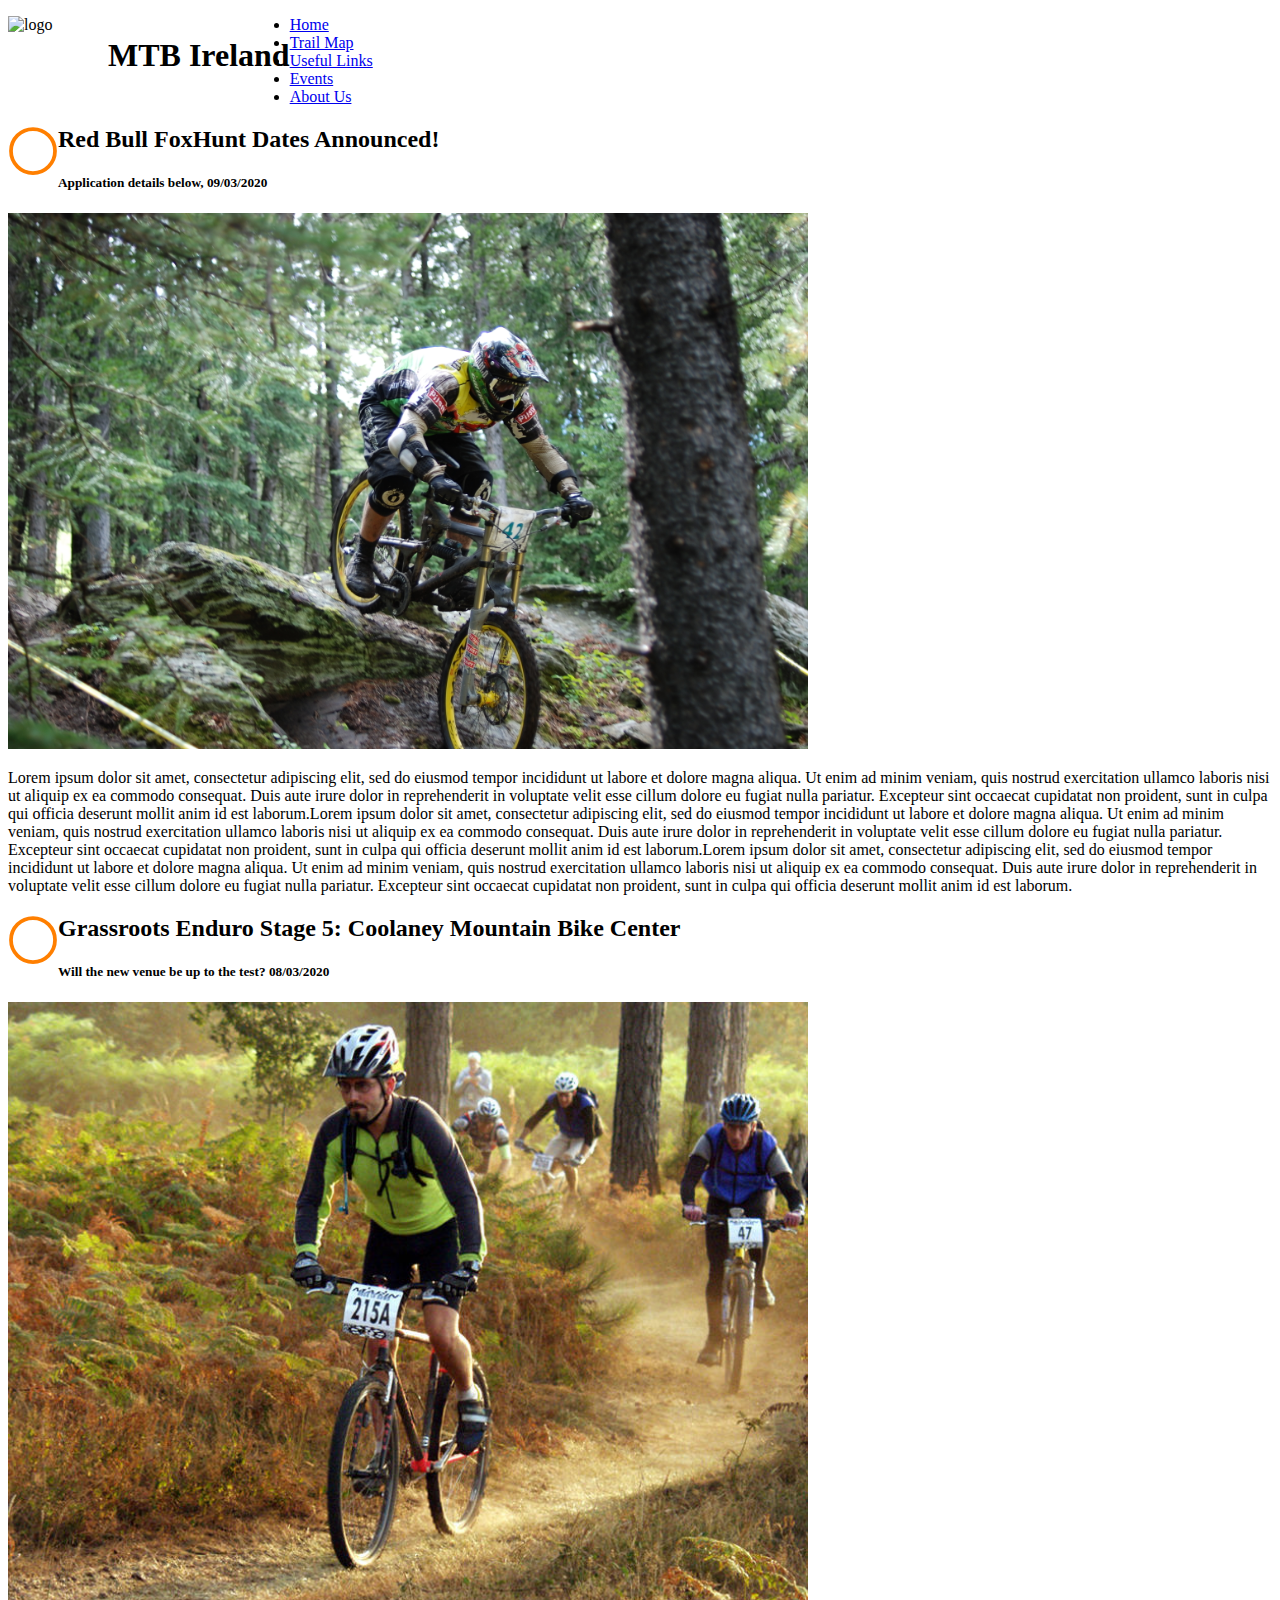
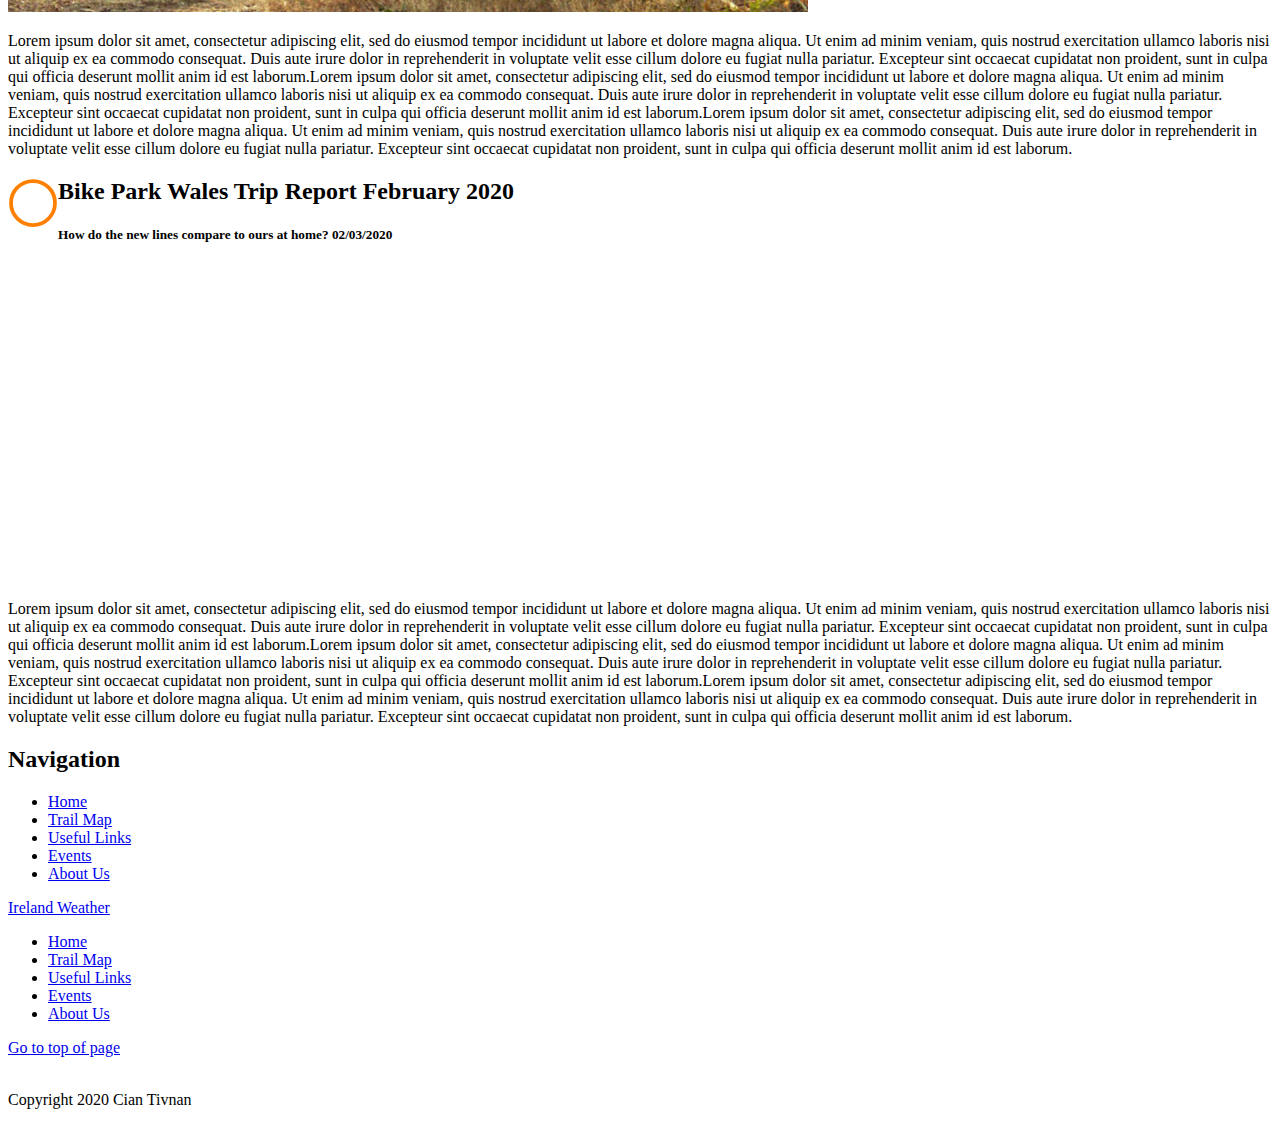
==== index.html @ 561784b7 "Add files via upload" ====
<!DOCTYPE HTML>
<!--Author - Cian Tivnan S00198481
	Start Date - 07/03/20	
	Page Description - Web Design Project
-->

<html lang="en">
<head>
	<meta charset="utf-8" />
	<meta name="description" content="Biking Website">
	<meta name="keywords" content="Sales, Products, Home">
	<meta name="author" content="Cian Tivnan">
	<title>MTB Ireland</title>
	<link rel="stylesheet" type="text/css" href="styles/mainStyles.css"/>
    <link rel="icon" type="image/png" href="images/favicon-32x32.png" sizes="32x32" />
</head>

<body>
	
	<header>
		
        <img style="float: left; height: 100px; width: 100px;" src="images/logo.png" alt ="logo">
		<h1 style="float:left">MTB Ireland</h1>
    </header>  
        <a name="pagetop"></a>
        <nav>
		  <ul>
                <li class="active"> <a href="index.html">Home</a> </li>
                <li> <a href="map.html">Trail Map</a> </li>
                <li> <a href="links.html">Useful Links</a> </li>
                <li> <a href="events.html">Events</a> </li>
                <li> <a href="aboutus.html">About Us</a> </li>
            </ul>
        </nav>

    
    
    
    <main>
        
    
        
    
       <div class="row">
           
  <div class="column">
      
    <div class="card">
        <img style="float: left; height: 50px; width: 50px;" src="images/orange.svg" alt ="articlemarker">
      <h2>Red Bull FoxHunt Dates Announced!</h2>
      <h5>Application details below, 09/03/2020</h5>
      <div class="articleimg" style="height:auto;"><img style="width:800px;" src="images/article1.jpg" alt="racepic1"></div>
      <p class="articlebody">Lorem ipsum dolor sit amet, consectetur adipiscing elit, sed do eiusmod tempor incididunt ut labore et dolore magna aliqua. Ut enim ad minim veniam, quis nostrud exercitation ullamco laboris nisi ut aliquip ex ea commodo consequat. Duis aute irure dolor in reprehenderit in voluptate velit esse cillum dolore eu fugiat nulla pariatur. Excepteur sint occaecat cupidatat non proident, sunt in culpa qui officia deserunt mollit anim id est laborum.Lorem ipsum dolor sit amet, consectetur adipiscing elit, sed do eiusmod tempor incididunt ut labore et dolore magna aliqua. Ut enim ad minim veniam, quis nostrud exercitation ullamco laboris nisi ut aliquip ex ea commodo consequat. Duis aute irure dolor in reprehenderit in voluptate velit esse cillum dolore eu fugiat nulla pariatur. Excepteur sint occaecat cupidatat non proident, sunt in culpa qui officia deserunt mollit anim id est laborum.Lorem ipsum dolor sit amet, consectetur adipiscing elit, sed do eiusmod tempor incididunt ut labore et dolore magna aliqua. Ut enim ad minim veniam, quis nostrud exercitation ullamco laboris nisi ut aliquip ex ea commodo consequat. Duis aute irure dolor in reprehenderit in voluptate velit esse cillum dolore eu fugiat nulla pariatur. Excepteur sint occaecat cupidatat non proident, sunt in culpa qui officia deserunt mollit anim id est laborum.</p>
    </div>
      
    <div class="card">
        <img style="float: left; height: 50px; width: 50px;" src="images/orange.svg" alt ="articlemarker">
      <h2>Grassroots Enduro Stage 5: Coolaney Mountain Bike Center</h2>
      <h5>Will the new venue be up to the test? 08/03/2020</h5>
      <div class="articleimg" style="height:auto;"><img style="width:800px;" src="images/article2.jpg" alt="racepic2"></div>
      <p class="articlebody">Lorem ipsum dolor sit amet, consectetur adipiscing elit, sed do eiusmod tempor incididunt ut labore et dolore magna aliqua. Ut enim ad minim veniam, quis nostrud exercitation ullamco laboris nisi ut aliquip ex ea commodo consequat. Duis aute irure dolor in reprehenderit in voluptate velit esse cillum dolore eu fugiat nulla pariatur. Excepteur sint occaecat cupidatat non proident, sunt in culpa qui officia deserunt mollit anim id est laborum.Lorem ipsum dolor sit amet, consectetur adipiscing elit, sed do eiusmod tempor incididunt ut labore et dolore magna aliqua. Ut enim ad minim veniam, quis nostrud exercitation ullamco laboris nisi ut aliquip ex ea commodo consequat. Duis aute irure dolor in reprehenderit in voluptate velit esse cillum dolore eu fugiat nulla pariatur. Excepteur sint occaecat cupidatat non proident, sunt in culpa qui officia deserunt mollit anim id est laborum.Lorem ipsum dolor sit amet, consectetur adipiscing elit, sed do eiusmod tempor incididunt ut labore et dolore magna aliqua. Ut enim ad minim veniam, quis nostrud exercitation ullamco laboris nisi ut aliquip ex ea commodo consequat. Duis aute irure dolor in reprehenderit in voluptate velit esse cillum dolore eu fugiat nulla pariatur. Excepteur sint occaecat cupidatat non proident, sunt in culpa qui officia deserunt mollit anim id est laborum.</p>
    </div>
      
      <div class="card">
          <img style="float: left; height: 50px; width: 50px;" src="images/orange.svg" alt ="articlemarker">
      <h2>Bike Park Wales Trip Report February 2020</h2>
      <h5>How do the new lines compare to ours at home? 02/03/2020</h5>
      <div class="articlevideo" style="height:auto;"><iframe width="560" height="315" src="https://www.youtube.com/embed/m3qBA9Z3264" frameborder="0" allow="accelerometer; autoplay; encrypted-media; gyroscope; picture-in-picture" allowfullscreen></iframe></div>
      <p class="articlebody">Lorem ipsum dolor sit amet, consectetur adipiscing elit, sed do eiusmod tempor incididunt ut labore et dolore magna aliqua. Ut enim ad minim veniam, quis nostrud exercitation ullamco laboris nisi ut aliquip ex ea commodo consequat. Duis aute irure dolor in reprehenderit in voluptate velit esse cillum dolore eu fugiat nulla pariatur. Excepteur sint occaecat cupidatat non proident, sunt in culpa qui officia deserunt mollit anim id est laborum.Lorem ipsum dolor sit amet, consectetur adipiscing elit, sed do eiusmod tempor incididunt ut labore et dolore magna aliqua. Ut enim ad minim veniam, quis nostrud exercitation ullamco laboris nisi ut aliquip ex ea commodo consequat. Duis aute irure dolor in reprehenderit in voluptate velit esse cillum dolore eu fugiat nulla pariatur. Excepteur sint occaecat cupidatat non proident, sunt in culpa qui officia deserunt mollit anim id est laborum.Lorem ipsum dolor sit amet, consectetur adipiscing elit, sed do eiusmod tempor incididunt ut labore et dolore magna aliqua. Ut enim ad minim veniam, quis nostrud exercitation ullamco laboris nisi ut aliquip ex ea commodo consequat. Duis aute irure dolor in reprehenderit in voluptate velit esse cillum dolore eu fugiat nulla pariatur. Excepteur sint occaecat cupidatat non proident, sunt in culpa qui officia deserunt mollit anim id est laborum.</p>
    </div>
  </div>
</div>
		
	</main>
    
    <aside>
            <h2> Navigation </h2>
                <ul>
                <li> <a href="home.html">Home</a></li>
                <li> <a href="map.html">Trail Map</a></li>
                <li> <a href="links.html">Useful Links</a></li>
                <li> <a href="events.html">Events</a> </li>
                <li> <a href="aboutus.html">About Us</a></li>
                </ul>
        
        <a class="weatherwidget-io" href="https://forecast7.com/en/53d35n6d26/dublin/" data-label_1="Ireland" data-label_2="Weather" data-theme="original" data-basecolor="forestgreen" >Ireland Weather</a>
            <script>!function(d,s,id){var js,fjs=d.getElementsByTagName(s)[0];if(!d.getElementById(id)){js=d.createElement(s);js.id=id;js.src='https://weatherwidget.io/js/widget.min.js';fjs.parentNode.insertBefore(js,fjs);}}(document,'script','weatherwidget-io-js');
            </script>
        
        
        
        

        </aside>
    
	<footer>
        <nav>
        <ul>
                <li class="active"> <a href="index.html">Home</a> </li>
                <li> <a href="map.html">Trail Map</a> </li>
                <li> <a href="links.html">Useful Links</a> </li>
                <li> <a href="events.html">Events</a> </li>    
                <li> <a href="aboutus.html">About Us</a> </li>
                
        
        </ul>
        </nav>
        <a href="#top">Go to top of page</a>
        <br><br>
        <p>Copyright 2020 Cian Tivnan</p>
	</footer>

</body>
</html>
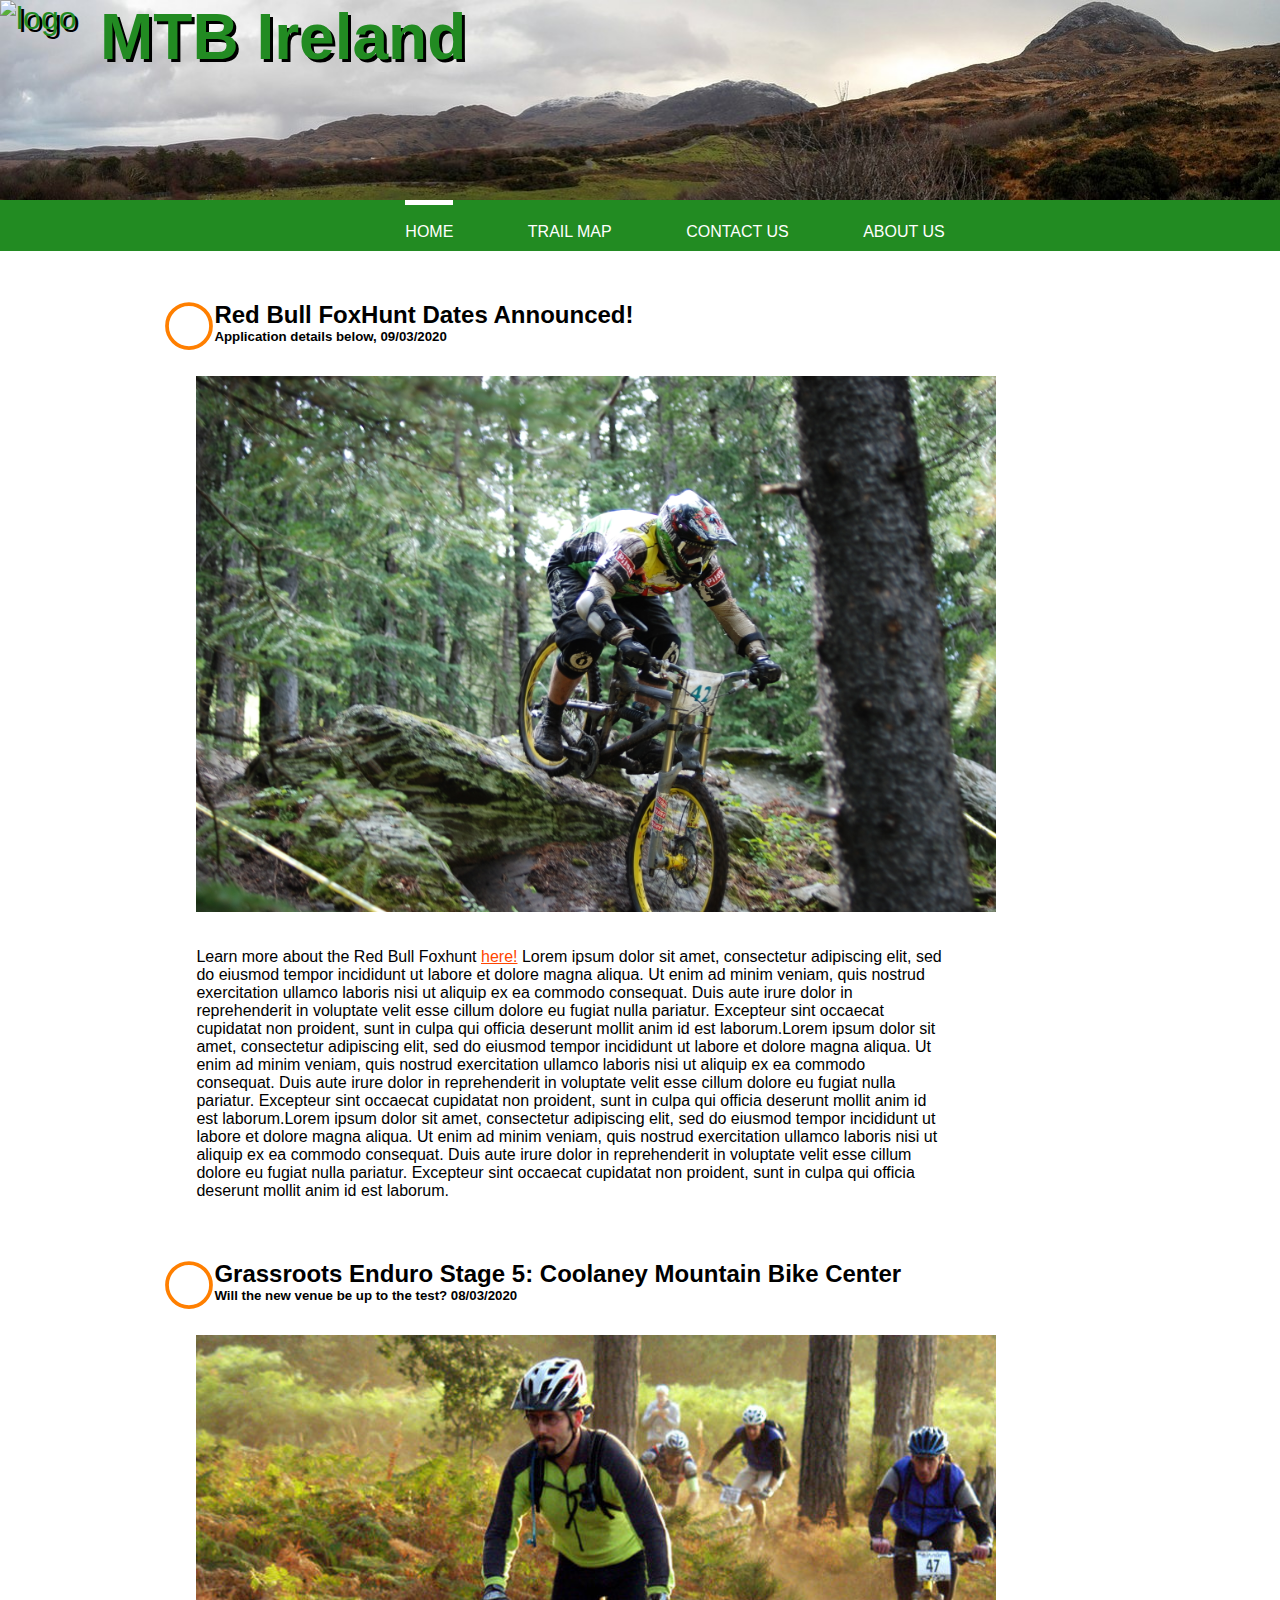
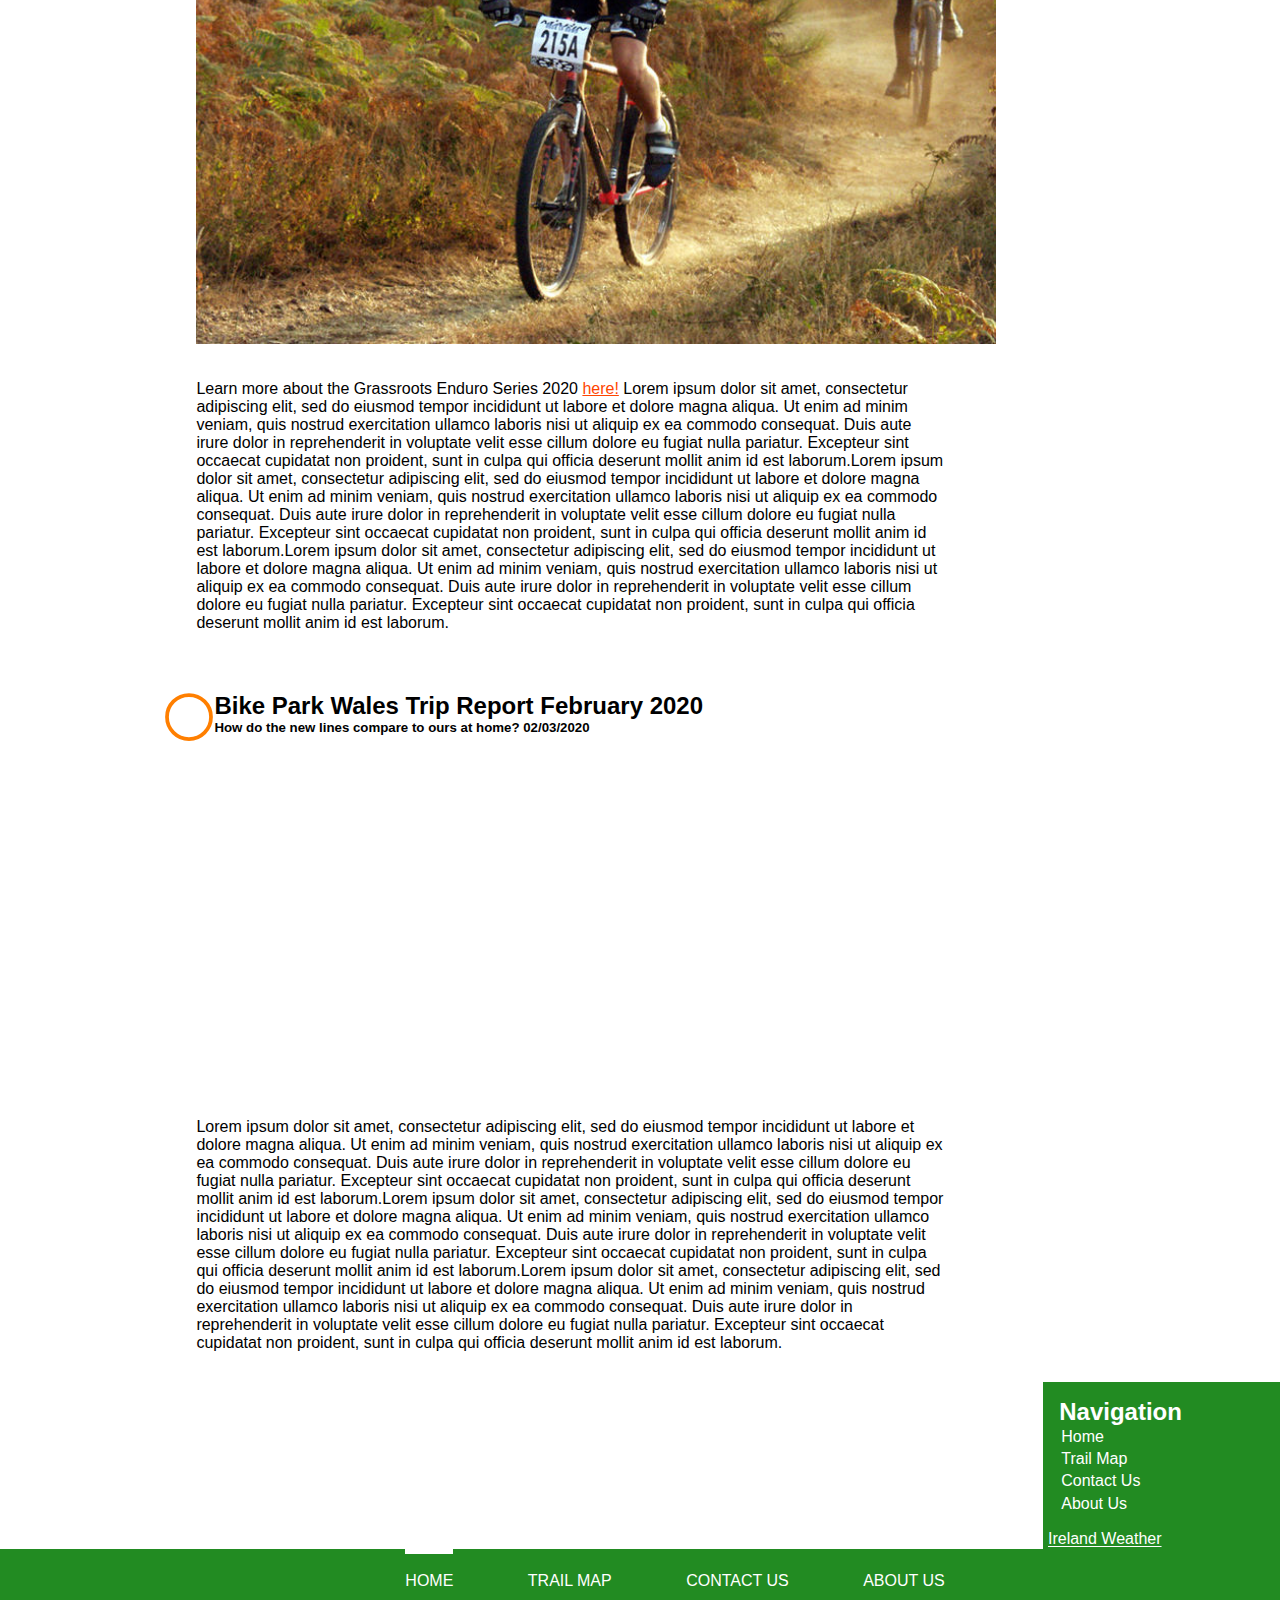
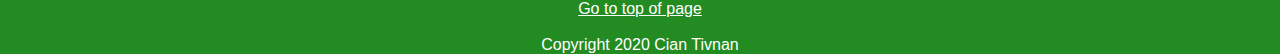
==== commit 2e009f4a: "Add files via upload" ====
--- a/index.html
+++ b/index.html
@@ -8,7 +8,7 @@
 <head>
 	<meta charset="utf-8" />
 	<meta name="description" content="Biking Website">
-	<meta name="keywords" content="Sales, Products, Home">
+	<meta name="keywords" content="Home, Trails, Events">
 	<meta name="author" content="Cian Tivnan">
 	<title>MTB Ireland</title>
 	<link rel="stylesheet" type="text/css" href="styles/mainStyles.css"/>
@@ -19,16 +19,15 @@
 	
 	<header>
 		
-        <img style="float: left; height: 100px; width: 100px;" src="images/logo.png" alt ="logo">
-		<h1 style="float:left">MTB Ireland</h1>
+        <img class="logo" src="images/logo.png" alt ="logo">
+		<h1>MTB Ireland</h1>
     </header>  
         <a name="pagetop"></a>
         <nav>
 		  <ul>
                 <li class="active"> <a href="index.html">Home</a> </li>
                 <li> <a href="map.html">Trail Map</a> </li>
-                <li> <a href="links.html">Useful Links</a> </li>
-                <li> <a href="events.html">Events</a> </li>
+                <li> <a href="contact.html">Contact Us</a> </li>
                 <li> <a href="aboutus.html">About Us</a> </li>
             </ul>
         </nav>
@@ -41,48 +40,48 @@
     
         
     
-       <div class="row">
+       <section class="row">
            
-  <div class="column">
+  <section class="column">
       
-    <div class="card">
-        <img style="float: left; height: 50px; width: 50px;" src="images/orange.svg" alt ="articlemarker">
+    <section class="card">
+        <img class=articleDot src="images/orange.svg" alt ="articlemarker">
       <h2>Red Bull FoxHunt Dates Announced!</h2>
       <h5>Application details below, 09/03/2020</h5>
-      <div class="articleimg" style="height:auto;"><img style="width:800px;" src="images/article1.jpg" alt="racepic1"></div>
-      <p class="articlebody">Lorem ipsum dolor sit amet, consectetur adipiscing elit, sed do eiusmod tempor incididunt ut labore et dolore magna aliqua. Ut enim ad minim veniam, quis nostrud exercitation ullamco laboris nisi ut aliquip ex ea commodo consequat. Duis aute irure dolor in reprehenderit in voluptate velit esse cillum dolore eu fugiat nulla pariatur. Excepteur sint occaecat cupidatat non proident, sunt in culpa qui officia deserunt mollit anim id est laborum.Lorem ipsum dolor sit amet, consectetur adipiscing elit, sed do eiusmod tempor incididunt ut labore et dolore magna aliqua. Ut enim ad minim veniam, quis nostrud exercitation ullamco laboris nisi ut aliquip ex ea commodo consequat. Duis aute irure dolor in reprehenderit in voluptate velit esse cillum dolore eu fugiat nulla pariatur. Excepteur sint occaecat cupidatat non proident, sunt in culpa qui officia deserunt mollit anim id est laborum.Lorem ipsum dolor sit amet, consectetur adipiscing elit, sed do eiusmod tempor incididunt ut labore et dolore magna aliqua. Ut enim ad minim veniam, quis nostrud exercitation ullamco laboris nisi ut aliquip ex ea commodo consequat. Duis aute irure dolor in reprehenderit in voluptate velit esse cillum dolore eu fugiat nulla pariatur. Excepteur sint occaecat cupidatat non proident, sunt in culpa qui officia deserunt mollit anim id est laborum.</p>
-    </div>
+      <section class="articleimg" style="height:auto;"><img style="width:800px;" src="images/article1.jpg" alt="racepic1"></section>
+      <p class="articlebody">Learn more about the Red Bull Foxhunt <a href="http://freewheelin.ie/a-first-timers-guide-to-surviving-the-red-bull-foxhunt-rostrevor/">here!</a> Lorem ipsum dolor sit amet, consectetur adipiscing elit, sed do eiusmod tempor incididunt ut labore et dolore magna aliqua. Ut enim ad minim veniam, quis nostrud exercitation ullamco laboris nisi ut aliquip ex ea commodo consequat. Duis aute irure dolor in reprehenderit in voluptate velit esse cillum dolore eu fugiat nulla pariatur. Excepteur sint occaecat cupidatat non proident, sunt in culpa qui officia deserunt mollit anim id est laborum.Lorem ipsum dolor sit amet, consectetur adipiscing elit, sed do eiusmod tempor incididunt ut labore et dolore magna aliqua. Ut enim ad minim veniam, quis nostrud exercitation ullamco laboris nisi ut aliquip ex ea commodo consequat. Duis aute irure dolor in reprehenderit in voluptate velit esse cillum dolore eu fugiat nulla pariatur. Excepteur sint occaecat cupidatat non proident, sunt in culpa qui officia deserunt mollit anim id est laborum.Lorem ipsum dolor sit amet, consectetur adipiscing elit, sed do eiusmod tempor incididunt ut labore et dolore magna aliqua. Ut enim ad minim veniam, quis nostrud exercitation ullamco laboris nisi ut aliquip ex ea commodo consequat. Duis aute irure dolor in reprehenderit in voluptate velit esse cillum dolore eu fugiat nulla pariatur. Excepteur sint occaecat cupidatat non proident, sunt in culpa qui officia deserunt mollit anim id est laborum.</p>
+    </section>
       
-    <div class="card">
-        <img style="float: left; height: 50px; width: 50px;" src="images/orange.svg" alt ="articlemarker">
+    <section class="card">
+        <img class=articleDot src="images/orange.svg" alt ="articlemarker">
       <h2>Grassroots Enduro Stage 5: Coolaney Mountain Bike Center</h2>
       <h5>Will the new venue be up to the test? 08/03/2020</h5>
-      <div class="articleimg" style="height:auto;"><img style="width:800px;" src="images/article2.jpg" alt="racepic2"></div>
-      <p class="articlebody">Lorem ipsum dolor sit amet, consectetur adipiscing elit, sed do eiusmod tempor incididunt ut labore et dolore magna aliqua. Ut enim ad minim veniam, quis nostrud exercitation ullamco laboris nisi ut aliquip ex ea commodo consequat. Duis aute irure dolor in reprehenderit in voluptate velit esse cillum dolore eu fugiat nulla pariatur. Excepteur sint occaecat cupidatat non proident, sunt in culpa qui officia deserunt mollit anim id est laborum.Lorem ipsum dolor sit amet, consectetur adipiscing elit, sed do eiusmod tempor incididunt ut labore et dolore magna aliqua. Ut enim ad minim veniam, quis nostrud exercitation ullamco laboris nisi ut aliquip ex ea commodo consequat. Duis aute irure dolor in reprehenderit in voluptate velit esse cillum dolore eu fugiat nulla pariatur. Excepteur sint occaecat cupidatat non proident, sunt in culpa qui officia deserunt mollit anim id est laborum.Lorem ipsum dolor sit amet, consectetur adipiscing elit, sed do eiusmod tempor incididunt ut labore et dolore magna aliqua. Ut enim ad minim veniam, quis nostrud exercitation ullamco laboris nisi ut aliquip ex ea commodo consequat. Duis aute irure dolor in reprehenderit in voluptate velit esse cillum dolore eu fugiat nulla pariatur. Excepteur sint occaecat cupidatat non proident, sunt in culpa qui officia deserunt mollit anim id est laborum.</p>
-    </div>
+      <section class="articleimg" style="height:auto;"><img style="width:800px;" src="images/article2.jpg" alt="racepic2"></section>
+      <p class="articlebody">Learn more about the Grassroots Enduro Series 2020 <a href="http://grassrootsenduro.com">here!</a> Lorem ipsum dolor sit amet, consectetur adipiscing elit, sed do eiusmod tempor incididunt ut labore et dolore magna aliqua. Ut enim ad minim veniam, quis nostrud exercitation ullamco laboris nisi ut aliquip ex ea commodo consequat. Duis aute irure dolor in reprehenderit in voluptate velit esse cillum dolore eu fugiat nulla pariatur. Excepteur sint occaecat cupidatat non proident, sunt in culpa qui officia deserunt mollit anim id est laborum.Lorem ipsum dolor sit amet, consectetur adipiscing elit, sed do eiusmod tempor incididunt ut labore et dolore magna aliqua. Ut enim ad minim veniam, quis nostrud exercitation ullamco laboris nisi ut aliquip ex ea commodo consequat. Duis aute irure dolor in reprehenderit in voluptate velit esse cillum dolore eu fugiat nulla pariatur. Excepteur sint occaecat cupidatat non proident, sunt in culpa qui officia deserunt mollit anim id est laborum.Lorem ipsum dolor sit amet, consectetur adipiscing elit, sed do eiusmod tempor incididunt ut labore et dolore magna aliqua. Ut enim ad minim veniam, quis nostrud exercitation ullamco laboris nisi ut aliquip ex ea commodo consequat. Duis aute irure dolor in reprehenderit in voluptate velit esse cillum dolore eu fugiat nulla pariatur. Excepteur sint occaecat cupidatat non proident, sunt in culpa qui officia deserunt mollit anim id est laborum.</p>
+    </section>
       
-      <div class="card">
-          <img style="float: left; height: 50px; width: 50px;" src="images/orange.svg" alt ="articlemarker">
+      <section class="card">
+          <img class=articleDot src="images/orange.svg" alt ="articlemarker">
       <h2>Bike Park Wales Trip Report February 2020</h2>
       <h5>How do the new lines compare to ours at home? 02/03/2020</h5>
-      <div class="articlevideo" style="height:auto;"><iframe width="560" height="315" src="https://www.youtube.com/embed/m3qBA9Z3264" frameborder="0" allow="accelerometer; autoplay; encrypted-media; gyroscope; picture-in-picture" allowfullscreen></iframe></div>
+      <section class="articlevideo" style="height:auto;"><iframe width="560" height="315" src="https://www.youtube.com/embed/m3qBA9Z3264" frameborder="0" allow="accelerometer; autoplay; encrypted-media; gyroscope; picture-in-picture" allowfullscreen></iframe></section>
       <p class="articlebody">Lorem ipsum dolor sit amet, consectetur adipiscing elit, sed do eiusmod tempor incididunt ut labore et dolore magna aliqua. Ut enim ad minim veniam, quis nostrud exercitation ullamco laboris nisi ut aliquip ex ea commodo consequat. Duis aute irure dolor in reprehenderit in voluptate velit esse cillum dolore eu fugiat nulla pariatur. Excepteur sint occaecat cupidatat non proident, sunt in culpa qui officia deserunt mollit anim id est laborum.Lorem ipsum dolor sit amet, consectetur adipiscing elit, sed do eiusmod tempor incididunt ut labore et dolore magna aliqua. Ut enim ad minim veniam, quis nostrud exercitation ullamco laboris nisi ut aliquip ex ea commodo consequat. Duis aute irure dolor in reprehenderit in voluptate velit esse cillum dolore eu fugiat nulla pariatur. Excepteur sint occaecat cupidatat non proident, sunt in culpa qui officia deserunt mollit anim id est laborum.Lorem ipsum dolor sit amet, consectetur adipiscing elit, sed do eiusmod tempor incididunt ut labore et dolore magna aliqua. Ut enim ad minim veniam, quis nostrud exercitation ullamco laboris nisi ut aliquip ex ea commodo consequat. Duis aute irure dolor in reprehenderit in voluptate velit esse cillum dolore eu fugiat nulla pariatur. Excepteur sint occaecat cupidatat non proident, sunt in culpa qui officia deserunt mollit anim id est laborum.</p>
-    </div>
-  </div>
-</div>
+    </section>
+  </section>
+</section>
 		
 	</main>
     
     <aside>
+        <section class="asideNav">
             <h2> Navigation </h2>
                 <ul>
                 <li> <a href="home.html">Home</a></li>
                 <li> <a href="map.html">Trail Map</a></li>
-                <li> <a href="links.html">Useful Links</a></li>
-                <li> <a href="events.html">Events</a> </li>
+                <li> <a href="contact.html">Contact Us</a></li>
                 <li> <a href="aboutus.html">About Us</a></li>
                 </ul>
-        
+        </section>
         <a class="weatherwidget-io" href="https://forecast7.com/en/53d35n6d26/dublin/" data-label_1="Ireland" data-label_2="Weather" data-theme="original" data-basecolor="forestgreen" >Ireland Weather</a>
             <script>!function(d,s,id){var js,fjs=d.getElementsByTagName(s)[0];if(!d.getElementById(id)){js=d.createElement(s);js.id=id;js.src='https://weatherwidget.io/js/widget.min.js';fjs.parentNode.insertBefore(js,fjs);}}(document,'script','weatherwidget-io-js');
             </script>
@@ -98,8 +97,7 @@
         <ul>
                 <li class="active"> <a href="index.html">Home</a> </li>
                 <li> <a href="map.html">Trail Map</a> </li>
-                <li> <a href="links.html">Useful Links</a> </li>
-                <li> <a href="events.html">Events</a> </li>    
+                <li> <a href="contact.html">Contact Us</a> </li>
                 <li> <a href="aboutus.html">About Us</a> </li>
                 
         
--- a/styles/mainStyles.css
+++ b/styles/mainStyles.css
@@ -0,0 +1,326 @@
+/*  Author - Cian Tivnan S00198481
+	Date - 27/02/20	
+    Page Description - Week 6 assignment */
+
+*{
+    margin: 0px;
+    padding: 0px;
+}
+
+/* Header CSS */
+header {
+    background-image: url(../images/headercopy.jpg);
+    background-repeat: no-repeat;
+    background-size: cover;
+    height: 200px;
+    color: forestgreen;
+    font-size: 32px; 
+    text-shadow: 3px 3px black;
+}
+/* Set all anchor links to white */
+a {
+    color: white;
+}
+
+h1 {
+    float: left;
+}
+/* Align all h2 to left */
+h2 {
+    text-align: left
+}
+
+h3 {
+    text-align: center;
+}
+
+/* Define text details for body */
+body {
+    font-family: sans-serif;
+    font-size: 16px;
+    background-color: white;
+    color: black;
+}
+
+/* Colour for nav */
+nav {
+    background-color: forestgreen;;
+    text-align: center;
+    color: white;
+}
+
+/* Nav options */
+nav ul  {
+    margin: 0;
+    padding-bottom: 10px;
+    list-style: none;
+}
+
+/* CSS for Nav boxes */
+nav ul li {
+    display: inline-block;
+    margin-left: 70px;
+    padding-top: 23px;
+    position: relative;
+}
+
+/* Colours for Nav anchor links */
+nav ul li a {
+    color: white;
+    text-decoration: none;
+    text-transform: uppercase;
+}
+
+nav ul li a::before {
+    content: '';
+    display: block;
+    height: 5px;
+    width: 100%;
+    background-color: white;
+    position: absolute;
+    top: 0;  
+    width: 0;
+    transition: all ease-in-out 200ms; 
+}
+
+nav ul li a:hover::before {
+    width: 100%;
+}
+
+/* Padding and width for Main */
+main {
+    padding: 10px;
+    width: 80%;
+    height: auto;
+    float: left;
+}
+
+/* Aside CSS */
+aside {
+    width: 18.5%;
+    float: right;   
+    background-color: forestgreen;
+    color: white;
+}
+
+/* Aside list CSS */
+aside ul li {
+    list-style-type: none;
+    padding: 1%;
+}
+
+/* Colours for aside links */
+aside ul li a {
+    color: white;
+    text-decoration: none;
+}
+
+/* Underline aside links upon hover */
+aside ul li a:hover {
+    text-decoration: underline;
+}
+
+/* ::before sub-element tutorial watched from Kevin Powell youtube channel */
+.active::before {
+    
+    content: '';
+    display: block;
+    height: 5px;
+    width: 100%;
+    background-color: white;
+    position: absolute;
+    top: 0;  
+    width: 100%;
+}
+
+/* Video ID */
+#video {
+    float: right;
+    display: inline;
+    padding: .2em;
+}
+
+.articleDot {
+    float: left; 
+    height: 50px; 
+    width: 50px;
+}
+
+.logo {
+    float: left; 
+    height: 100px; 
+    width: 100px;
+}
+
+/* Content Class */
+.content {
+    float: left;
+    width: 90%;
+    width: 90%;
+}
+
+/* Weather Widget */
+.weatherwidget-io {
+    padding: .2em;
+    margin: .1em;
+}
+
+.column {
+    float: left;
+    width: 80%;
+    padding-left: 2em;
+    margin-left: 10%
+}
+
+.articleimg {
+    width: 100%;
+    padding: 2em;
+}
+
+.articlevideo {
+    width:100%;
+    padding: 2em;
+    margin-left: 10%
+}
+.row:after {
+    content: "";
+    display: table;
+    clear: both;
+}
+
+
+.card {
+    background-color: white;
+    padding: 20px;
+    margin-top: 20px;
+}
+
+.articlebody {
+    padding-left: 2em;
+}
+
+.articlebody a {
+    color: orangered;
+}
+
+.map {
+    float: right;
+    margin: 1em;
+    display: inline;
+    width: 750px;
+    height: 500px;
+    top: -30px;
+    border: none;
+    position: relative;
+}
+
+.article {
+    float: left;
+    margin: 1em;
+    display: inline;
+    width: 25%;
+    height: auto;
+}
+
+.article a {
+    color: orangered;
+}
+
+.form {
+    margin: 2em;
+    float: right;
+    display: inline;
+    
+}
+
+.required {
+    font-weight: bold;
+    color: red;
+}
+
+label {
+    float: left;
+    width: 112px;
+    padding-right: 10px;
+    text-align: right;
+}
+
+input {
+    margin-left: 1em;
+    margin-bottom: .5em;
+    width: 220px;
+}
+
+input[type="radio"] {
+    width: 10px;
+}
+
+input[type="checkbox"] {
+    width: 15px;
+}
+
+#button {
+    margin-left: 138px;
+}
+
+#button, #reset {
+    margin-top: .5em;
+    width: 8em;
+    background-color: forestgreen;
+    border: 2px solid black;
+    color: white;
+}
+
+fieldset {
+    margin-left: 1em;
+    margin-bottom: .5em;
+    width: 220px;
+    border: 0px;
+}
+
+table
+{
+    float: left;
+    display: inline;
+    width: auto;
+    border-collapse: collapse;
+    font-size: 20px;
+    margin: 20px;
+}
+
+th
+{
+    border: 1px solid black;
+    text-align: left;
+}
+
+tr
+{
+    border: 1px solid black;
+    text-align: left;
+}
+
+td
+{
+    border: 1px solid black;
+    text-align: left;
+    padding: .5em;
+}
+
+/* Footer CSS */
+footer {
+    color: white;
+    clear: both;
+    padding: 0;
+    margin: 0;
+    position: relative;
+    bottom: 0px;
+    width: 100%;
+    background-color: forestgreen; 
+    text-align: center;
+}
+
+
+.asideNav {
+    padding: 1em;
+}
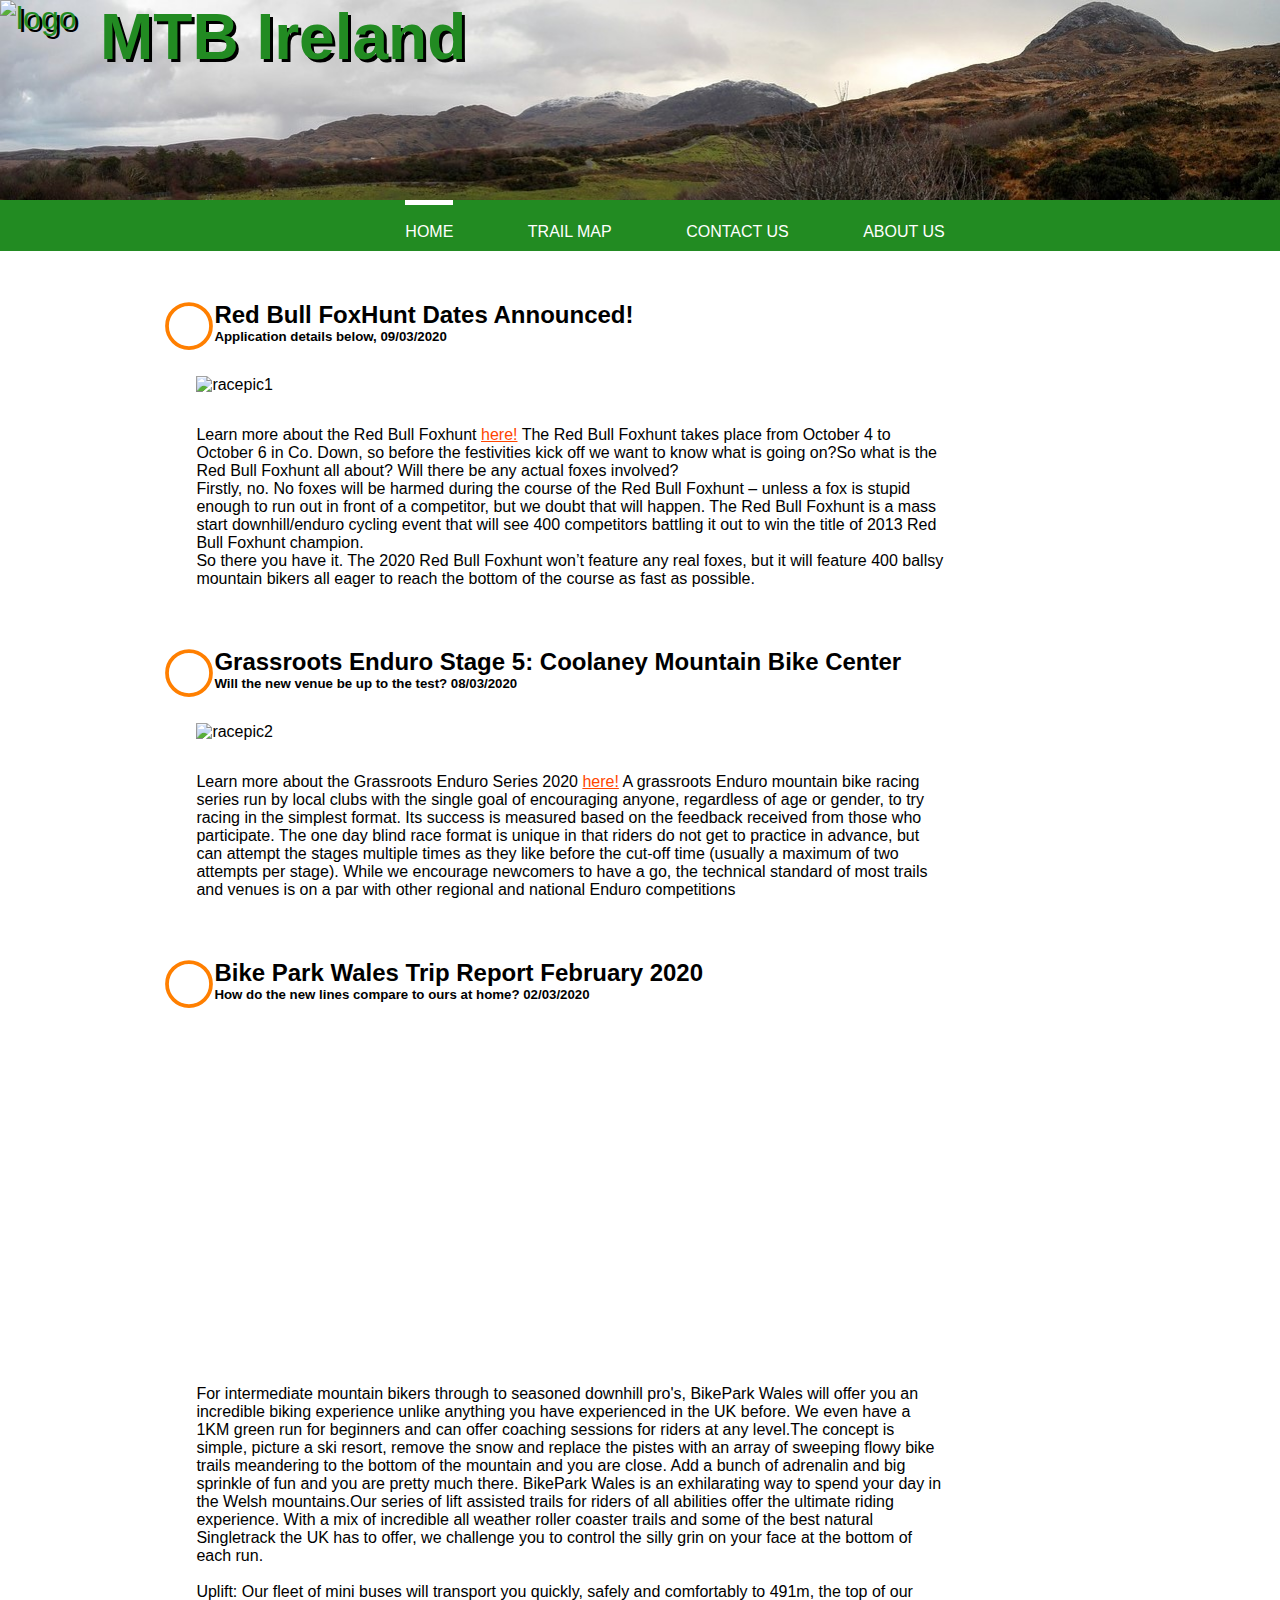
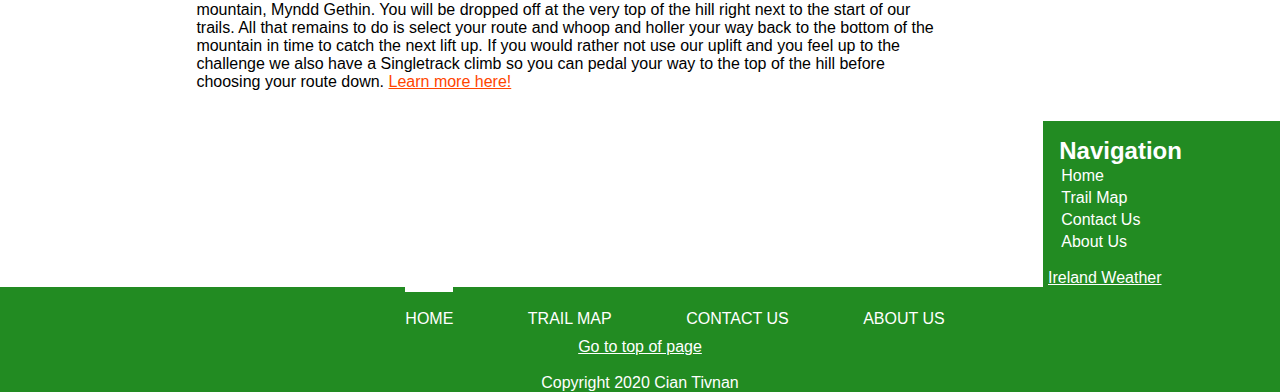
==== commit 1dcb35db: "Add files via upload" ====
--- a/index.html
+++ b/index.html
@@ -49,7 +49,7 @@
       <h2>Red Bull FoxHunt Dates Announced!</h2>
       <h5>Application details below, 09/03/2020</h5>
       <section class="articleimg" style="height:auto;"><img style="width:800px;" src="images/article1.jpg" alt="racepic1"></section>
-      <p class="articlebody">Learn more about the Red Bull Foxhunt <a href="http://freewheelin.ie/a-first-timers-guide-to-surviving-the-red-bull-foxhunt-rostrevor/">here!</a> Lorem ipsum dolor sit amet, consectetur adipiscing elit, sed do eiusmod tempor incididunt ut labore et dolore magna aliqua. Ut enim ad minim veniam, quis nostrud exercitation ullamco laboris nisi ut aliquip ex ea commodo consequat. Duis aute irure dolor in reprehenderit in voluptate velit esse cillum dolore eu fugiat nulla pariatur. Excepteur sint occaecat cupidatat non proident, sunt in culpa qui officia deserunt mollit anim id est laborum.Lorem ipsum dolor sit amet, consectetur adipiscing elit, sed do eiusmod tempor incididunt ut labore et dolore magna aliqua. Ut enim ad minim veniam, quis nostrud exercitation ullamco laboris nisi ut aliquip ex ea commodo consequat. Duis aute irure dolor in reprehenderit in voluptate velit esse cillum dolore eu fugiat nulla pariatur. Excepteur sint occaecat cupidatat non proident, sunt in culpa qui officia deserunt mollit anim id est laborum.Lorem ipsum dolor sit amet, consectetur adipiscing elit, sed do eiusmod tempor incididunt ut labore et dolore magna aliqua. Ut enim ad minim veniam, quis nostrud exercitation ullamco laboris nisi ut aliquip ex ea commodo consequat. Duis aute irure dolor in reprehenderit in voluptate velit esse cillum dolore eu fugiat nulla pariatur. Excepteur sint occaecat cupidatat non proident, sunt in culpa qui officia deserunt mollit anim id est laborum.</p>
+      <p class="articlebody">Learn more about the Red Bull Foxhunt <a href="https://www.joe.ie/sport/what-exactly-is-the-red-bull-foxhunt-376645">here!</a> The Red Bull Foxhunt takes place from October 4 to October 6 in Co. Down, so before the festivities kick off we want to know what is going on?So what is the Red Bull Foxhunt all about? Will there be any actual foxes involved? <br>Firstly, no. No foxes will be harmed during the course of the Red Bull Foxhunt – unless a fox is stupid enough to run out in front of a competitor, but we doubt that will happen. The Red Bull Foxhunt is a mass start downhill/enduro cycling event that will see 400 competitors battling it out to win the title of 2013 Red Bull Foxhunt champion.<br>So there you have it. The 2020 Red Bull Foxhunt won’t feature any real foxes, but it will feature 400 ballsy mountain bikers all eager to reach the bottom of the course as fast as possible.</p>
     </section>
       
     <section class="card">
@@ -57,7 +57,7 @@
       <h2>Grassroots Enduro Stage 5: Coolaney Mountain Bike Center</h2>
       <h5>Will the new venue be up to the test? 08/03/2020</h5>
       <section class="articleimg" style="height:auto;"><img style="width:800px;" src="images/article2.jpg" alt="racepic2"></section>
-      <p class="articlebody">Learn more about the Grassroots Enduro Series 2020 <a href="http://grassrootsenduro.com">here!</a> Lorem ipsum dolor sit amet, consectetur adipiscing elit, sed do eiusmod tempor incididunt ut labore et dolore magna aliqua. Ut enim ad minim veniam, quis nostrud exercitation ullamco laboris nisi ut aliquip ex ea commodo consequat. Duis aute irure dolor in reprehenderit in voluptate velit esse cillum dolore eu fugiat nulla pariatur. Excepteur sint occaecat cupidatat non proident, sunt in culpa qui officia deserunt mollit anim id est laborum.Lorem ipsum dolor sit amet, consectetur adipiscing elit, sed do eiusmod tempor incididunt ut labore et dolore magna aliqua. Ut enim ad minim veniam, quis nostrud exercitation ullamco laboris nisi ut aliquip ex ea commodo consequat. Duis aute irure dolor in reprehenderit in voluptate velit esse cillum dolore eu fugiat nulla pariatur. Excepteur sint occaecat cupidatat non proident, sunt in culpa qui officia deserunt mollit anim id est laborum.Lorem ipsum dolor sit amet, consectetur adipiscing elit, sed do eiusmod tempor incididunt ut labore et dolore magna aliqua. Ut enim ad minim veniam, quis nostrud exercitation ullamco laboris nisi ut aliquip ex ea commodo consequat. Duis aute irure dolor in reprehenderit in voluptate velit esse cillum dolore eu fugiat nulla pariatur. Excepteur sint occaecat cupidatat non proident, sunt in culpa qui officia deserunt mollit anim id est laborum.</p>
+      <p class="articlebody">Learn more about the Grassroots Enduro Series 2020 <a href="http://grassrootsenduro.com">here!</a> A grassroots Enduro mountain bike racing series run by local clubs with the single goal of encouraging anyone, regardless of age or gender, to try racing in the simplest format. Its success is measured based on the feedback received from those who participate. The one day blind race format is unique in that riders do not get to practice in advance, but can attempt the stages multiple times as they like before the cut-off time (usually a maximum of two attempts per stage). While we encourage newcomers to have a go, the technical standard of most trails and venues is on a par with other regional and national Enduro competitions</p>
     </section>
       
       <section class="card">
@@ -65,7 +65,9 @@
       <h2>Bike Park Wales Trip Report February 2020</h2>
       <h5>How do the new lines compare to ours at home? 02/03/2020</h5>
       <section class="articlevideo" style="height:auto;"><iframe width="560" height="315" src="https://www.youtube.com/embed/m3qBA9Z3264" frameborder="0" allow="accelerometer; autoplay; encrypted-media; gyroscope; picture-in-picture" allowfullscreen></iframe></section>
-      <p class="articlebody">Lorem ipsum dolor sit amet, consectetur adipiscing elit, sed do eiusmod tempor incididunt ut labore et dolore magna aliqua. Ut enim ad minim veniam, quis nostrud exercitation ullamco laboris nisi ut aliquip ex ea commodo consequat. Duis aute irure dolor in reprehenderit in voluptate velit esse cillum dolore eu fugiat nulla pariatur. Excepteur sint occaecat cupidatat non proident, sunt in culpa qui officia deserunt mollit anim id est laborum.Lorem ipsum dolor sit amet, consectetur adipiscing elit, sed do eiusmod tempor incididunt ut labore et dolore magna aliqua. Ut enim ad minim veniam, quis nostrud exercitation ullamco laboris nisi ut aliquip ex ea commodo consequat. Duis aute irure dolor in reprehenderit in voluptate velit esse cillum dolore eu fugiat nulla pariatur. Excepteur sint occaecat cupidatat non proident, sunt in culpa qui officia deserunt mollit anim id est laborum.Lorem ipsum dolor sit amet, consectetur adipiscing elit, sed do eiusmod tempor incididunt ut labore et dolore magna aliqua. Ut enim ad minim veniam, quis nostrud exercitation ullamco laboris nisi ut aliquip ex ea commodo consequat. Duis aute irure dolor in reprehenderit in voluptate velit esse cillum dolore eu fugiat nulla pariatur. Excepteur sint occaecat cupidatat non proident, sunt in culpa qui officia deserunt mollit anim id est laborum.</p>
+      <p class="articlebody"> For intermediate mountain bikers through to seasoned downhill pro's, BikePark Wales will offer you an incredible biking experience unlike anything you have experienced in the UK before.  We even have a 1KM green run for beginners and can offer coaching sessions for riders at any level.The concept is simple, picture a ski resort, remove the snow and replace the pistes with an array of sweeping flowy bike trails meandering  to the bottom of the mountain and you are close.  Add a bunch of adrenalin and big sprinkle of fun and you are pretty much there. BikePark Wales is an exhilarating  way to spend your day in the Welsh mountains.Our series of lift assisted trails for riders of all abilities offer the ultimate riding experience.  With a mix of incredible all weather roller coaster trails and some of the best natural Singletrack the UK has to offer, we challenge you to control the silly grin on your face at the bottom of each run. <br><br> Uplift: Our fleet of mini buses will transport you quickly, safely and comfortably to 491m, the top of our mountain, Myndd Gethin. You will be dropped off at the very top of the hill right next to the start of our trails.  All that remains to do is select your route and whoop and holler your way back to the bottom of the mountain in time to catch the next lift up.
+
+If you would rather not use our uplift and you feel up to the challenge we also have a Singletrack climb so you can pedal your way to the top of the hill before choosing your route down. <a href="https://www.bikeparkwales.com/about-us">Learn more here!</a></p>
     </section>
   </section>
 </section>
